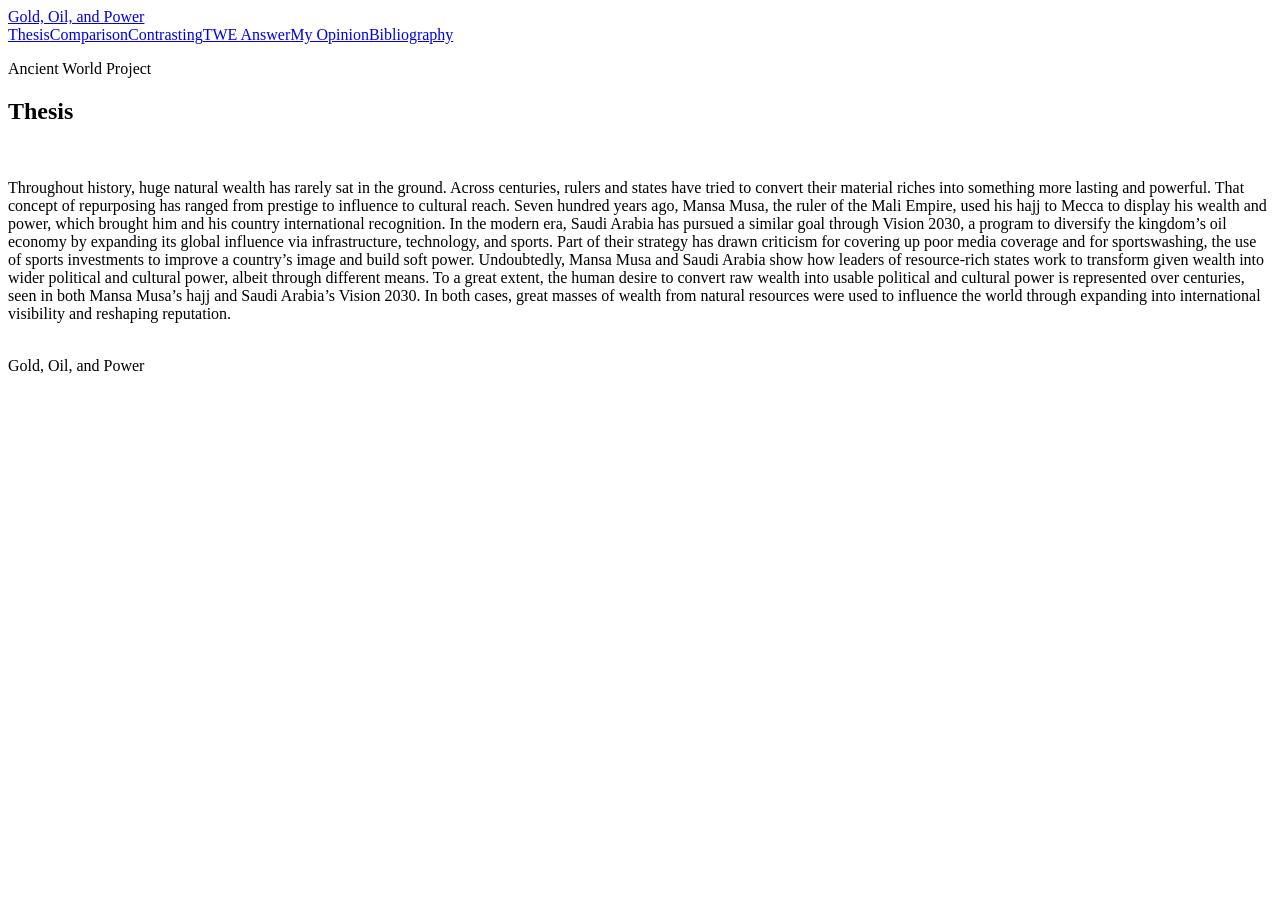
==== index.html @ 3e638ce4 "Add files via upload" ====
<!DOCTYPE html>
<html lang="en">
<head>
  <meta charset="UTF-8">
  <meta name="viewport" content="width=device-width, initial-scale=1.0">
  <title>Thesis | Gold, Oil, and Power</title>
  <link rel="stylesheet" href="assets/styles.css">
</head>
<body>
<header class="site-header">
  <nav class="nav">
    <a class="brand" href="index.html">Gold, Oil, and Power</a>
    <div class="links"><a class="active" href="index.html">Thesis</a><a class="" href="comparison.html">Comparison</a><a class="" href="contrast.html">Contrasting</a><a class="" href="twe.html">TWE Answer</a><a class="" href="opinion.html">My Opinion</a><a class="" href="bibliography.html">Bibliography</a></div>
  </nav>
</header>
<main class="page">
  <section class="hero">
    <div>
      <p class="kicker">Ancient World Project</p>
      <h1>Thesis</h1>
    </div>
    <img class="hero-img" src="https://commons.wikimedia.org/wiki/Special:FilePath/Catalan%20Atlas%20BNF%20Sheet%206%20Mansa%20Musa.jpg" alt="">
  </section>
  <article class="essay">
    <p>Throughout history, huge natural wealth has rarely sat in the ground. Across centuries, rulers and states have tried to convert their material riches into something more lasting and powerful. That concept of repurposing has ranged from prestige to influence to cultural reach. Seven hundred years ago, Mansa Musa, the ruler of the Mali Empire, used his hajj to Mecca to display his wealth and power, which brought him and his country international recognition. In the modern era, Saudi Arabia has pursued a similar goal through Vision 2030, a program to diversify the kingdom’s oil economy by expanding its global influence via infrastructure, technology, and sports. Part of their strategy has drawn criticism for covering up poor media coverage and for sportswashing, the use of sports investments to improve a country’s image and build soft power. Undoubtedly, Mansa Musa and Saudi Arabia show how leaders of resource-rich states work to transform given wealth into wider political and cultural power, albeit through different means. To a great extent, the human desire to convert raw wealth into usable political and cultural power is represented over centuries, seen in both Mansa Musa’s hajj and Saudi Arabia’s Vision 2030. In both cases, great masses of wealth from natural resources were used to influence the world through expanding into international visibility and reshaping reputation.</p>
    <div class="image-grid"><img src="https://commons.wikimedia.org/wiki/Special:FilePath/Riyadh%20Skyline.jpg" alt=""><img src="https://commons.wikimedia.org/wiki/Special:FilePath/Djenne%20great%20mud%20mosque.jpg" alt=""></div>
  </article>
</main>
<footer class="footer">Gold, Oil, and Power</footer>
</body>
</html>
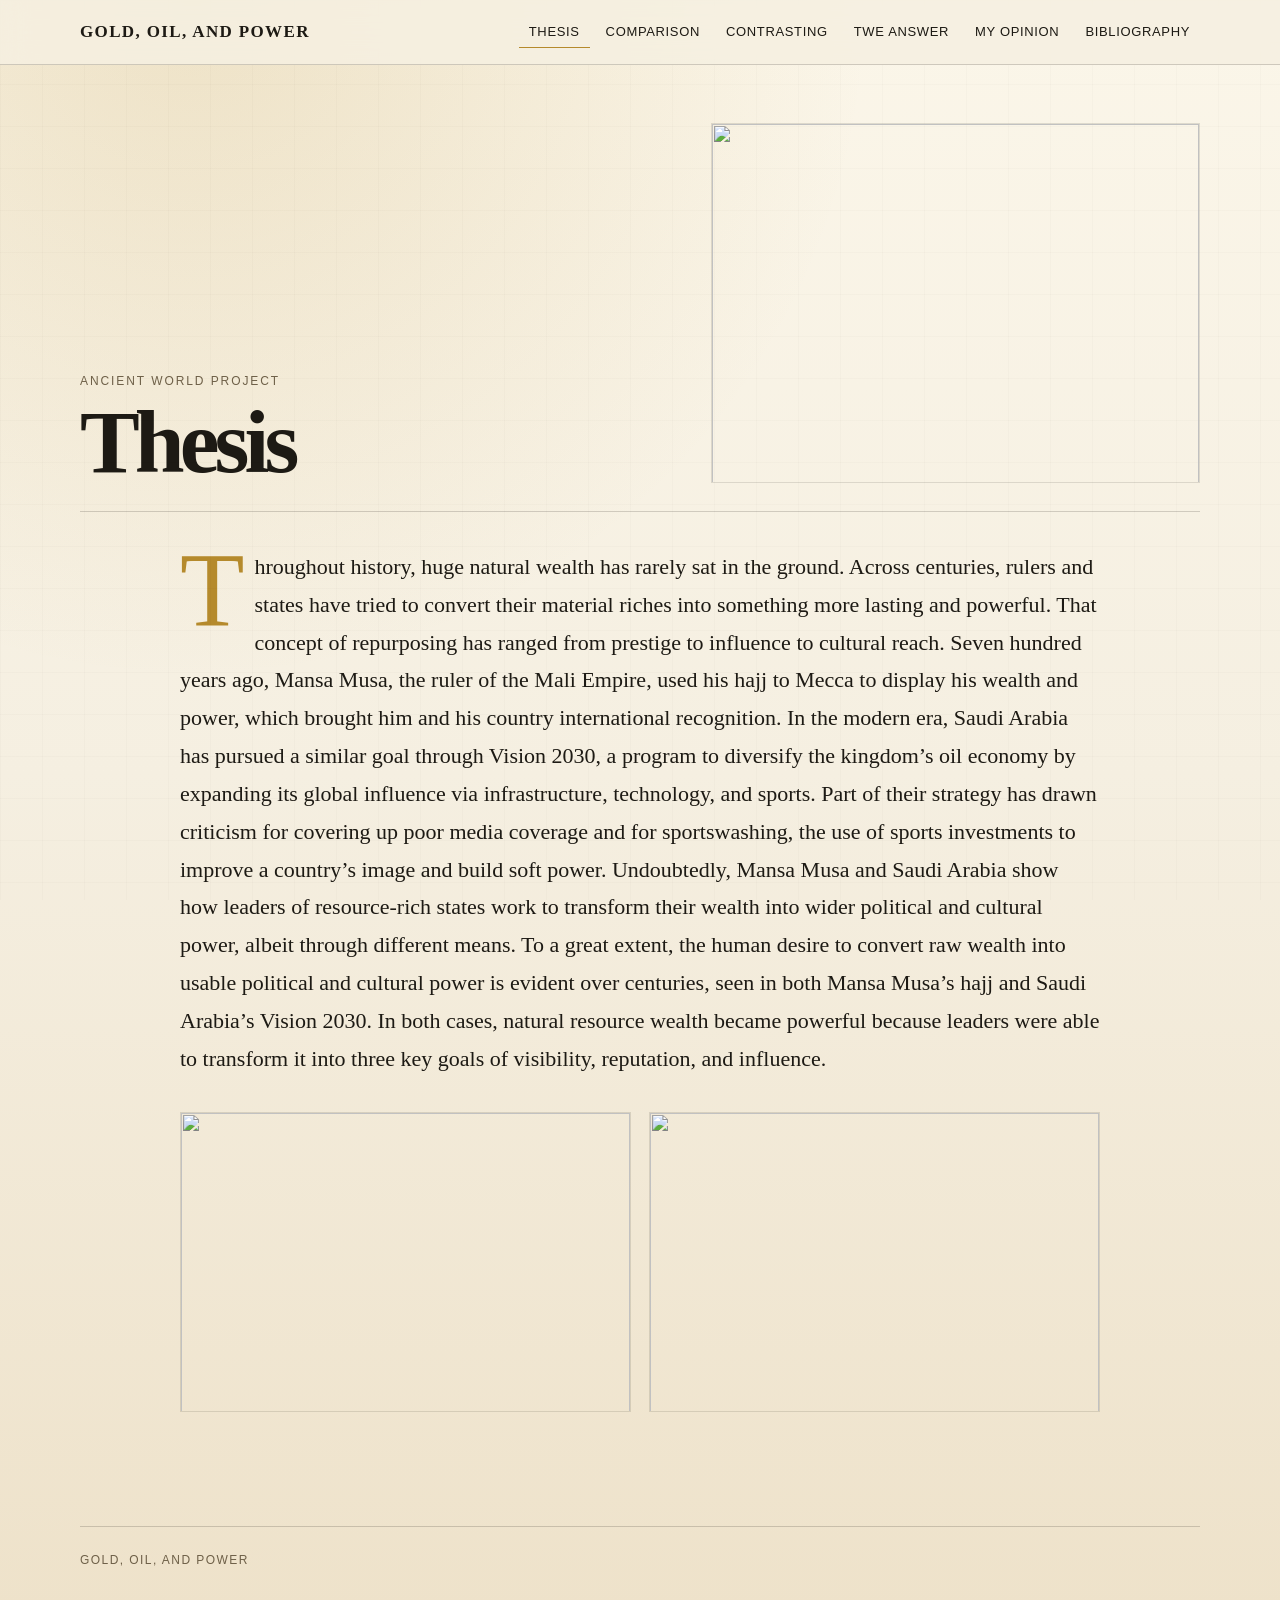
==== commit e2a7db21: "Update index.html" ====
--- a/index.html
+++ b/index.html
@@ -22,10 +22,10 @@
     <img class="hero-img" src="https://commons.wikimedia.org/wiki/Special:FilePath/Catalan%20Atlas%20BNF%20Sheet%206%20Mansa%20Musa.jpg" alt="">
   </section>
   <article class="essay">
-    <p>Throughout history, huge natural wealth has rarely sat in the ground. Across centuries, rulers and states have tried to convert their material riches into something more lasting and powerful. That concept of repurposing has ranged from prestige to influence to cultural reach. Seven hundred years ago, Mansa Musa, the ruler of the Mali Empire, used his hajj to Mecca to display his wealth and power, which brought him and his country international recognition. In the modern era, Saudi Arabia has pursued a similar goal through Vision 2030, a program to diversify the kingdom’s oil economy by expanding its global influence via infrastructure, technology, and sports. Part of their strategy has drawn criticism for covering up poor media coverage and for sportswashing, the use of sports investments to improve a country’s image and build soft power. Undoubtedly, Mansa Musa and Saudi Arabia show how leaders of resource-rich states work to transform given wealth into wider political and cultural power, albeit through different means. To a great extent, the human desire to convert raw wealth into usable political and cultural power is represented over centuries, seen in both Mansa Musa’s hajj and Saudi Arabia’s Vision 2030. In both cases, great masses of wealth from natural resources were used to influence the world through expanding into international visibility and reshaping reputation.</p>
+    <p>Throughout history, huge natural wealth has rarely sat in the ground. Across centuries, rulers and states have tried to convert their material riches into something more lasting and powerful. That concept of repurposing has ranged from prestige to influence to cultural reach. Seven hundred years ago, Mansa Musa, the ruler of the Mali Empire, used his hajj to Mecca to display his wealth and power, which brought him and his country international recognition. In the modern era, Saudi Arabia has pursued a similar goal through Vision 2030, a program to diversify the kingdom’s oil economy by expanding its global influence via infrastructure, technology, and sports. Part of their strategy has drawn criticism for covering up poor media coverage and for sportswashing, the use of sports investments to improve a country’s image and build soft power. Undoubtedly, Mansa Musa and Saudi Arabia show how leaders of resource-rich states work to transform their wealth into wider political and cultural power, albeit through different means. To a great extent, the human desire to convert raw wealth into usable political and cultural power is evident over centuries, seen in both Mansa Musa’s hajj and Saudi Arabia’s Vision 2030. In both cases, natural resource wealth became powerful because leaders were able to transform it into three key goals of visibility, reputation, and influence.</p>
     <div class="image-grid"><img src="https://commons.wikimedia.org/wiki/Special:FilePath/Riyadh%20Skyline.jpg" alt=""><img src="https://commons.wikimedia.org/wiki/Special:FilePath/Djenne%20great%20mud%20mosque.jpg" alt=""></div>
   </article>
 </main>
 <footer class="footer">Gold, Oil, and Power</footer>
 </body>
-</html>+</html>
--- a/assets/styles.css
+++ b/assets/styles.css
@@ -0,0 +1,190 @@
+:root{
+  --paper:#f5efe1;
+  --ink:#1d1a14;
+  --muted:#6e6048;
+  --gold:#b58a2c;
+  --oil:#10100e;
+  --line:rgba(29,26,20,.18);
+}
+*{box-sizing:border-box}
+html{scroll-behavior:smooth}
+body{
+  margin:0;
+  font-family: Georgia, 'Times New Roman', serif;
+  color:var(--ink);
+  background:
+    radial-gradient(circle at 15% 0%, rgba(181,138,44,.18), transparent 35%),
+    linear-gradient(180deg,#fbf6e9 0%,var(--paper) 48%,#eee2ca 100%);
+  overflow-x:hidden;
+}
+body::before{
+  content:"";
+  position:fixed;
+  inset:0;
+  pointer-events:none;
+  background-image:linear-gradient(rgba(29,26,20,.035) 1px, transparent 1px),linear-gradient(90deg, rgba(29,26,20,.035) 1px, transparent 1px);
+  background-size:42px 42px;
+  opacity:.55;
+}
+a{color:inherit;text-decoration:none}
+.site-header{
+  position:sticky;
+  top:0;
+  z-index:20;
+  backdrop-filter:blur(14px);
+  background:rgba(245,239,225,.88);
+  border-bottom:1px solid var(--line);
+}
+.nav{
+  width:min(1120px, calc(100% - 32px));
+  margin:0 auto;
+  display:flex;
+  align-items:center;
+  justify-content:space-between;
+  gap:24px;
+  padding:16px 0;
+}
+.brand{
+  font-size:17px;
+  letter-spacing:.08em;
+  text-transform:uppercase;
+  font-weight:700;
+  white-space:nowrap;
+}
+.links{
+  display:flex;
+  gap:6px;
+  flex-wrap:wrap;
+  justify-content:flex-end;
+  font-family:Arial, Helvetica, sans-serif;
+  font-size:13px;
+  letter-spacing:.05em;
+  text-transform:uppercase;
+}
+.links a{
+  padding:8px 10px;
+  border-bottom:1px solid transparent;
+}
+.links a:hover,.links a.active{border-bottom-color:var(--gold)}
+.page{
+  width:min(1120px, calc(100% - 32px));
+  margin:0 auto;
+  padding:58px 0 80px;
+}
+.hero{
+  display:grid;
+  grid-template-columns:minmax(0,1.1fr) minmax(280px,.9fr);
+  gap:34px;
+  align-items:end;
+  margin-bottom:36px;
+  border-bottom:1px solid var(--line);
+  padding-bottom:28px;
+}
+h1{
+  margin:0;
+  font-size:clamp(44px,7vw,92px);
+  line-height:.9;
+  letter-spacing:-.055em;
+  font-weight:700;
+}
+.kicker{
+  font-family:Arial, Helvetica, sans-serif;
+  text-transform:uppercase;
+  letter-spacing:.16em;
+  color:var(--muted);
+  font-size:12px;
+  margin:0 0 14px;
+}
+.hero-img,.wide-img,.image-grid img{
+  width:100%;
+  display:block;
+  object-fit:cover;
+  border-radius:0;
+  filter:saturate(.92) contrast(1.02);
+  border:1px solid rgba(29,26,20,.12);
+}
+.hero-img{height:360px}
+.wide-img{height:360px;margin:34px 0}
+.image-grid{
+  display:grid;
+  grid-template-columns:repeat(2,minmax(0,1fr));
+  gap:18px;
+  margin:34px 0;
+}
+.image-grid img{height:300px}
+.essay{
+  max-width:920px;
+  margin:0 auto;
+}
+.essay p{
+  font-size:clamp(18px,2vw,22px);
+  line-height:1.72;
+  margin:0 0 24px;
+}
+.essay p:first-child::first-letter{
+  float:left;
+  font-size:4.8em;
+  line-height:.82;
+  padding-right:10px;
+  color:var(--gold);
+}
+.bibliography{
+  max-width:930px;
+  margin:0 auto;
+}
+.bibliography p{
+  font-size:17px;
+  line-height:1.55;
+  margin:0 0 18px;
+  padding-left:34px;
+  text-indent:-34px;
+}
+.footer{
+  width:min(1120px, calc(100% - 32px));
+  margin:0 auto;
+  padding:26px 0 42px;
+  border-top:1px solid var(--line);
+  font-family:Arial, Helvetica, sans-serif;
+  font-size:12px;
+  letter-spacing:.12em;
+  text-transform:uppercase;
+  color:var(--muted);
+}
+@media(max-width:820px){
+  .nav{align-items:flex-start;flex-direction:column;gap:12px}
+  .links{justify-content:flex-start}
+  .hero{grid-template-columns:1fr;align-items:start}
+  .hero-img{height:260px}
+  .image-grid{grid-template-columns:1fr}
+  .wide-img,.image-grid img{height:260px}
+  .page{padding-top:36px}
+}
+
+.essay sup{
+  font-size:.65em;
+  line-height:0;
+  vertical-align:super;
+  margin-left:1px;
+}
+.essay sup a{
+  color:var(--gold);
+  text-decoration:none;
+}
+.footnotes{
+  margin:38px 0 28px;
+  padding-top:18px;
+  border-top:1px solid var(--line);
+  max-width:920px;
+}
+.footnotes ol{
+  margin:0;
+  padding-left:22px;
+}
+.footnotes li{
+  font-size:14px;
+  line-height:1.5;
+  margin:0 0 10px;
+}
+.footnotes a{
+  color:var(--gold);
+}
